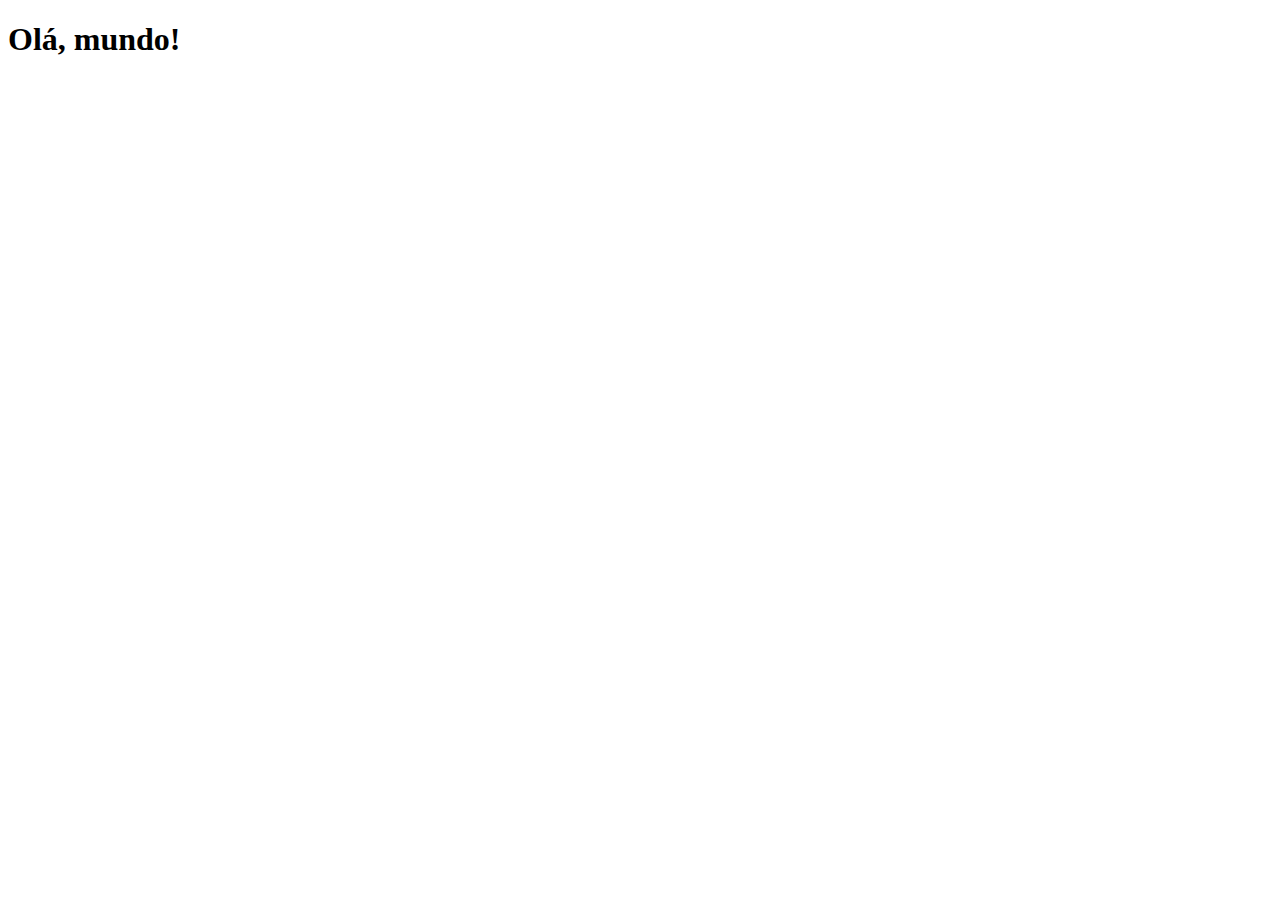
==== index.html @ 3d7d0f9d "criei a pagina principal" ====
<!DOCTYPE html>
<html lang="pt-br">
<head>
    <meta charset="UTF-8">
    <meta http-equiv="X-UA-Compatible" content="IE=edge">
    <meta name="viewport" content="width=device-width, initial-scale=1.0">
    <title>Redes Sociais</title>
    <link rel="shortcut icon" href="pacote-d013/favicon.ico" type="image/x-icon">
</head>
<body>
    <h1>Olá, mundo!</h1>
</body>
</html>
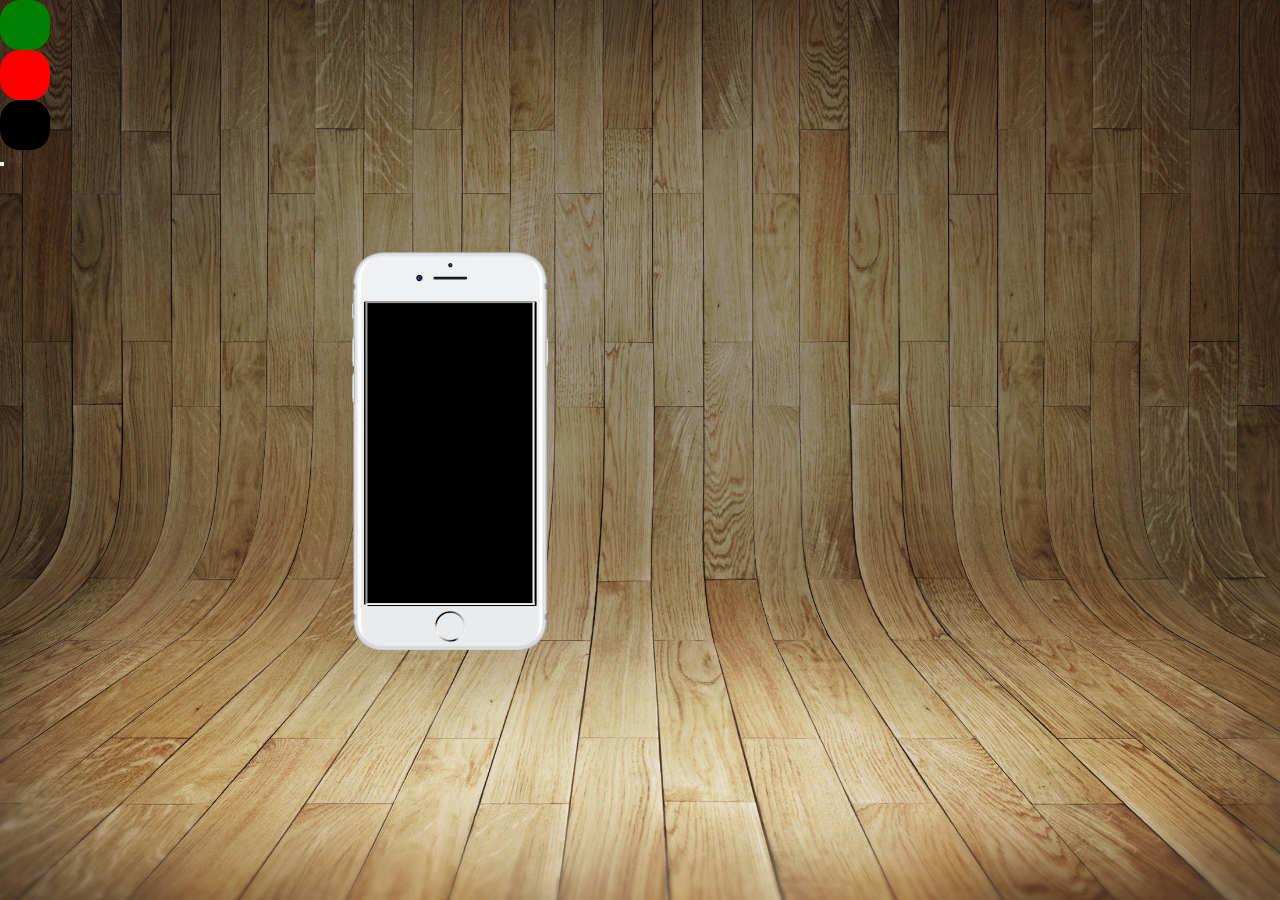
==== commit 4f3ccd2f: "centralização de elementos e pre-localização dos links" ====
--- a/index.html
+++ b/index.html
@@ -6,8 +6,19 @@
     <meta name="viewport" content="width=device-width, initial-scale=1.0">
     <title>Redes Sociais</title>
     <link rel="shortcut icon" href="pacote-d013/favicon.ico" type="image/x-icon">
+    <link rel="stylesheet" href="style.css">
 </head>
 <body>
-    <h1>Olá, mundo!</h1>
+<div id="celular">
+    <iframe src="" name="frame">
+        [Não foi possivel carregar este conteudo]
+    </iframe>
+</div>
+<div id="facebook" onclick="face()">
+<a href="https://www.instagram.com/jefter_barber/" target="frame"></a></div>
+<div id="instagram"></div>
+<div id="whatsapp"></div>
+<div id=""></div>
+<button onclick="botao()"></button>
 </body>
 </html>--- a/style.css
+++ b/style.css
@@ -0,0 +1,56 @@
+@charset "UTF8";
+*{
+    margin: 0;
+    padding: 0;
+    font-family: Arial, Helvetica, sans-serif;
+}
+html, body {
+    height: 100vh;
+    width: 100vh;
+}
+body{
+    display: block;
+    background-image:url('pacote-d013/imagens/fundo-madeira.jpg') ;
+    background-repeat: no-repeat;
+    background-position: center center;
+    background-size: cover;
+    background-attachment: fixed;
+    position: relative;
+}
+iframe{
+    box-shadow: 2px 1px black;
+    width: 165px;
+    height: 300px;
+    position: absolute;
+    top: 50%;
+    left: 50%;
+    transform: translate(-50%, -49%);
+}
+div#celular{
+    background-size: 100%;
+    background-image: url('pacote-d013/imagens/frame-iphone.png');
+    position: absolute;
+    height: 400px;
+    width: 200px;
+    top: 50%;
+    left: 50%;
+    transform: translate(-50%, -50%);
+}
+div#whatsapp{
+    background-color: black;
+    height: 50px;
+    width: 50px;
+    border-radius: 20px;
+}
+div#instagram{
+    background-color: red;
+    height: 50px;
+    width: 50px;
+    border-radius: 20px;
+}
+div#facebook{
+    background-color: green;
+    height: 50px;
+    width: 50px;
+    border-radius: 20px;
+}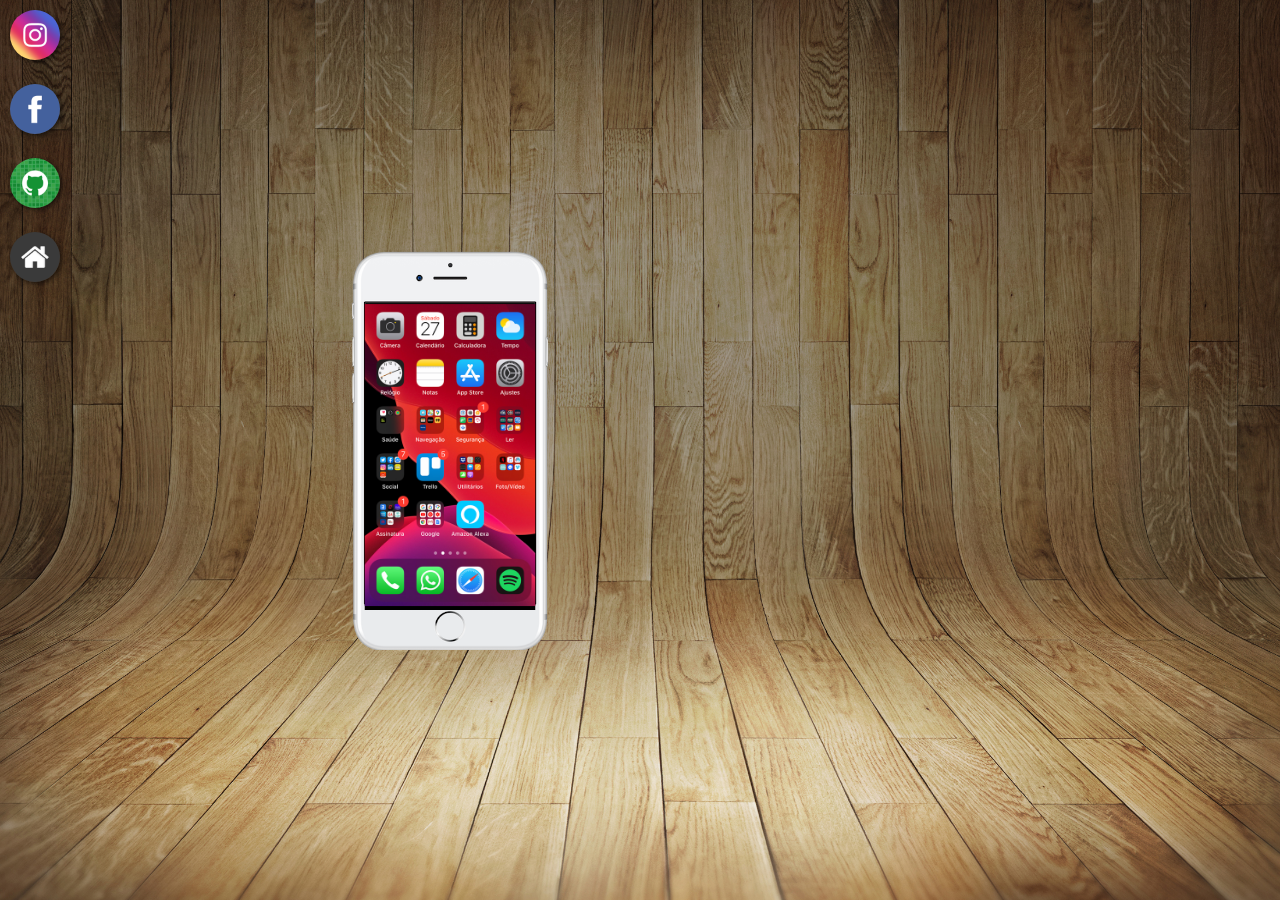
==== commit 8b609246: "relocalizando os boto~es" ====
--- a/index.html
+++ b/index.html
@@ -10,15 +10,16 @@
 </head>
 <body>
 <div id="celular">
-    <iframe src="" name="frame">
+    <iframe src="home.html" name="frame" id="frame" frameborder="0">
         [Não foi possivel carregar este conteudo]
     </iframe>
 </div>
-<div id="facebook" onclick="face()">
-<a href="https://www.instagram.com/jefter_barber/" target="frame"></a></div>
-<div id="instagram"></div>
-<div id="whatsapp"></div>
-<div id=""></div>
-<button onclick="botao()"></button>
+<div id="redessociais" onclick="face()">
+<a href="https://www.instagram.com/p/CUImM9zJNnl/?utm_source=ig_web_copy_link" target="frame"><img src="pacote-d013/imagens/logo-instagram.jpg" alt=""></a><br>
+<a href="#"><img src="pacote-d013/imagens/logo-facebook.jpg" alt=""></a><br>
+<a href="https://github.com/JefterCaires" target="frame"><img src="pacote-d013/imagens/logo-github.jpg" alt=""></a><br>
+<a href="#" target="frame"><img src="pacote-d013/imagens/logo-home.jpg" alt=""></a><br>
+<a href="#"></a>
+</div>
 </body>
 </html>--- a/style.css
+++ b/style.css
@@ -18,13 +18,13 @@
     position: relative;
 }
 iframe{
-    box-shadow: 2px 1px black;
-    width: 165px;
-    height: 300px;
+    width: 171px;
+    height: 306px;
     position: absolute;
-    top: 50%;
+    top: 51%;
     left: 50%;
     transform: translate(-50%, -49%);
+
 }
 div#celular{
     background-size: 100%;
@@ -34,23 +34,20 @@
     width: 200px;
     top: 50%;
     left: 50%;
-    transform: translate(-50%, -50%);
+    transform: translate(-50%, -50%);}
+div#redessociais{
+    text-align:left;
 }
-div#whatsapp{
-    background-color: black;
+div#redessociais img{
+    width: 50px;
     height: 50px;
-    width: 50px;
-    border-radius: 20px;
+    margin: 10px;
+    border-radius: 50%;
+    box-shadow: 2px 2px 5px rgba(0, 0, 0, 0.588);
 }
-div#instagram{
-    background-color: red;
-    height: 50px;
-    width: 50px;
-    border-radius: 20px;
-}
-div#facebook{
-    background-color: green;
-    height: 50px;
-    width: 50px;
-    border-radius: 20px;
+div#redessociais img:hover{
+    border: 2px solid white;
+    transform: translate(-3px, -3px);
+    box-shadow: 5px 5px 10px rgba(0, 0, 0, 0.636);
+    transition: .3s;
 }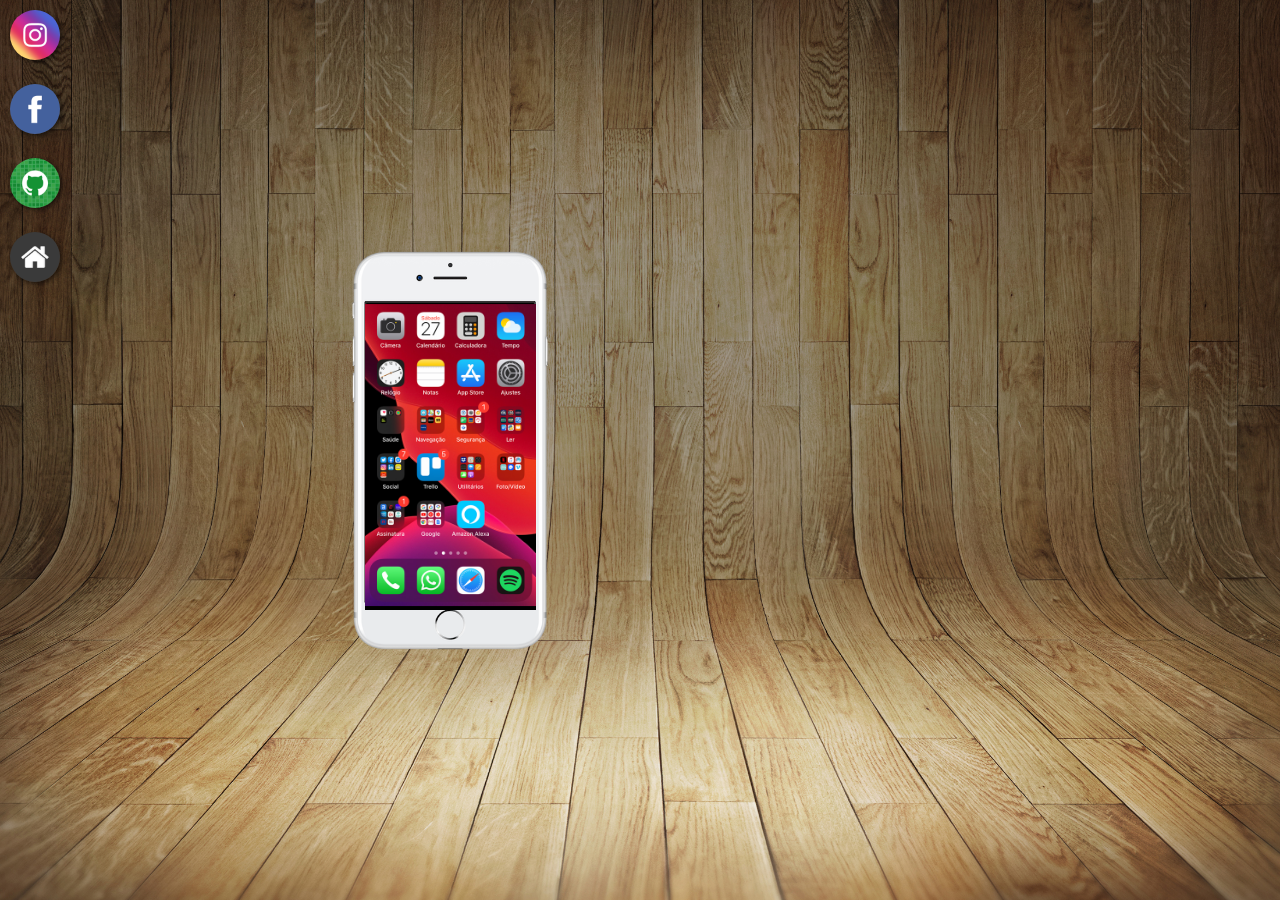
==== commit d6d55272: "ultimas atualizações" ====
--- a/index.html
+++ b/index.html
@@ -15,10 +15,10 @@
     </iframe>
 </div>
 <div id="redessociais" onclick="face()">
-<a href="https://www.instagram.com/p/CUImM9zJNnl/?utm_source=ig_web_copy_link" target="frame"><img src="pacote-d013/imagens/logo-instagram.jpg" alt=""></a><br>
+<a href="intagram.html" target="frame"><img src="pacote-d013/imagens/logo-instagram.jpg" alt=""></a><br>
 <a href="#"><img src="pacote-d013/imagens/logo-facebook.jpg" alt=""></a><br>
 <a href="https://github.com/JefterCaires" target="frame"><img src="pacote-d013/imagens/logo-github.jpg" alt=""></a><br>
-<a href="#" target="frame"><img src="pacote-d013/imagens/logo-home.jpg" alt=""></a><br>
+<a href="home.html" target="frame"><img src="pacote-d013/imagens/logo-home.jpg" alt=""></a><br>
 <a href="#"></a>
 </div>
 </body>
--- a/style.css
+++ b/style.css
@@ -31,7 +31,7 @@
     background-image: url('pacote-d013/imagens/frame-iphone.png');
     position: absolute;
     height: 400px;
-    width: 200px;
+    width: 199px;
     top: 50%;
     left: 50%;
     transform: translate(-50%, -50%);}
